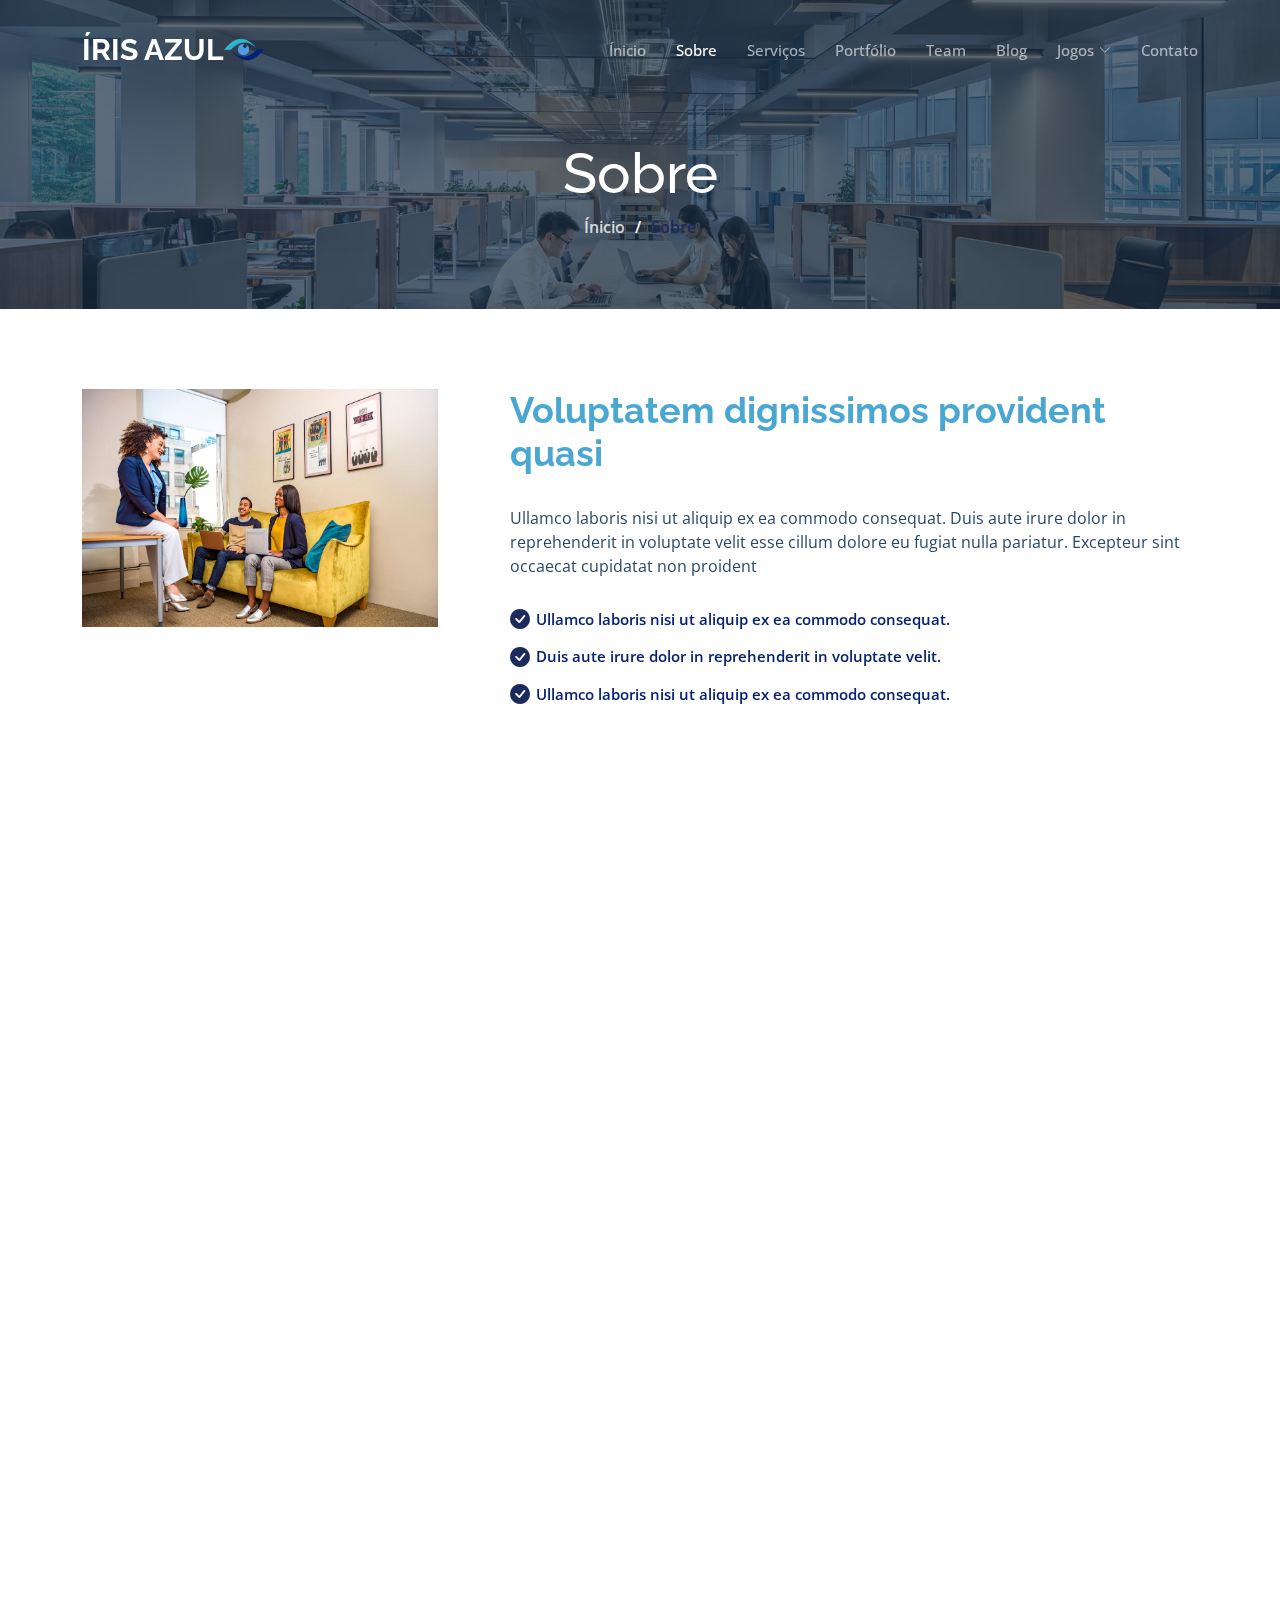
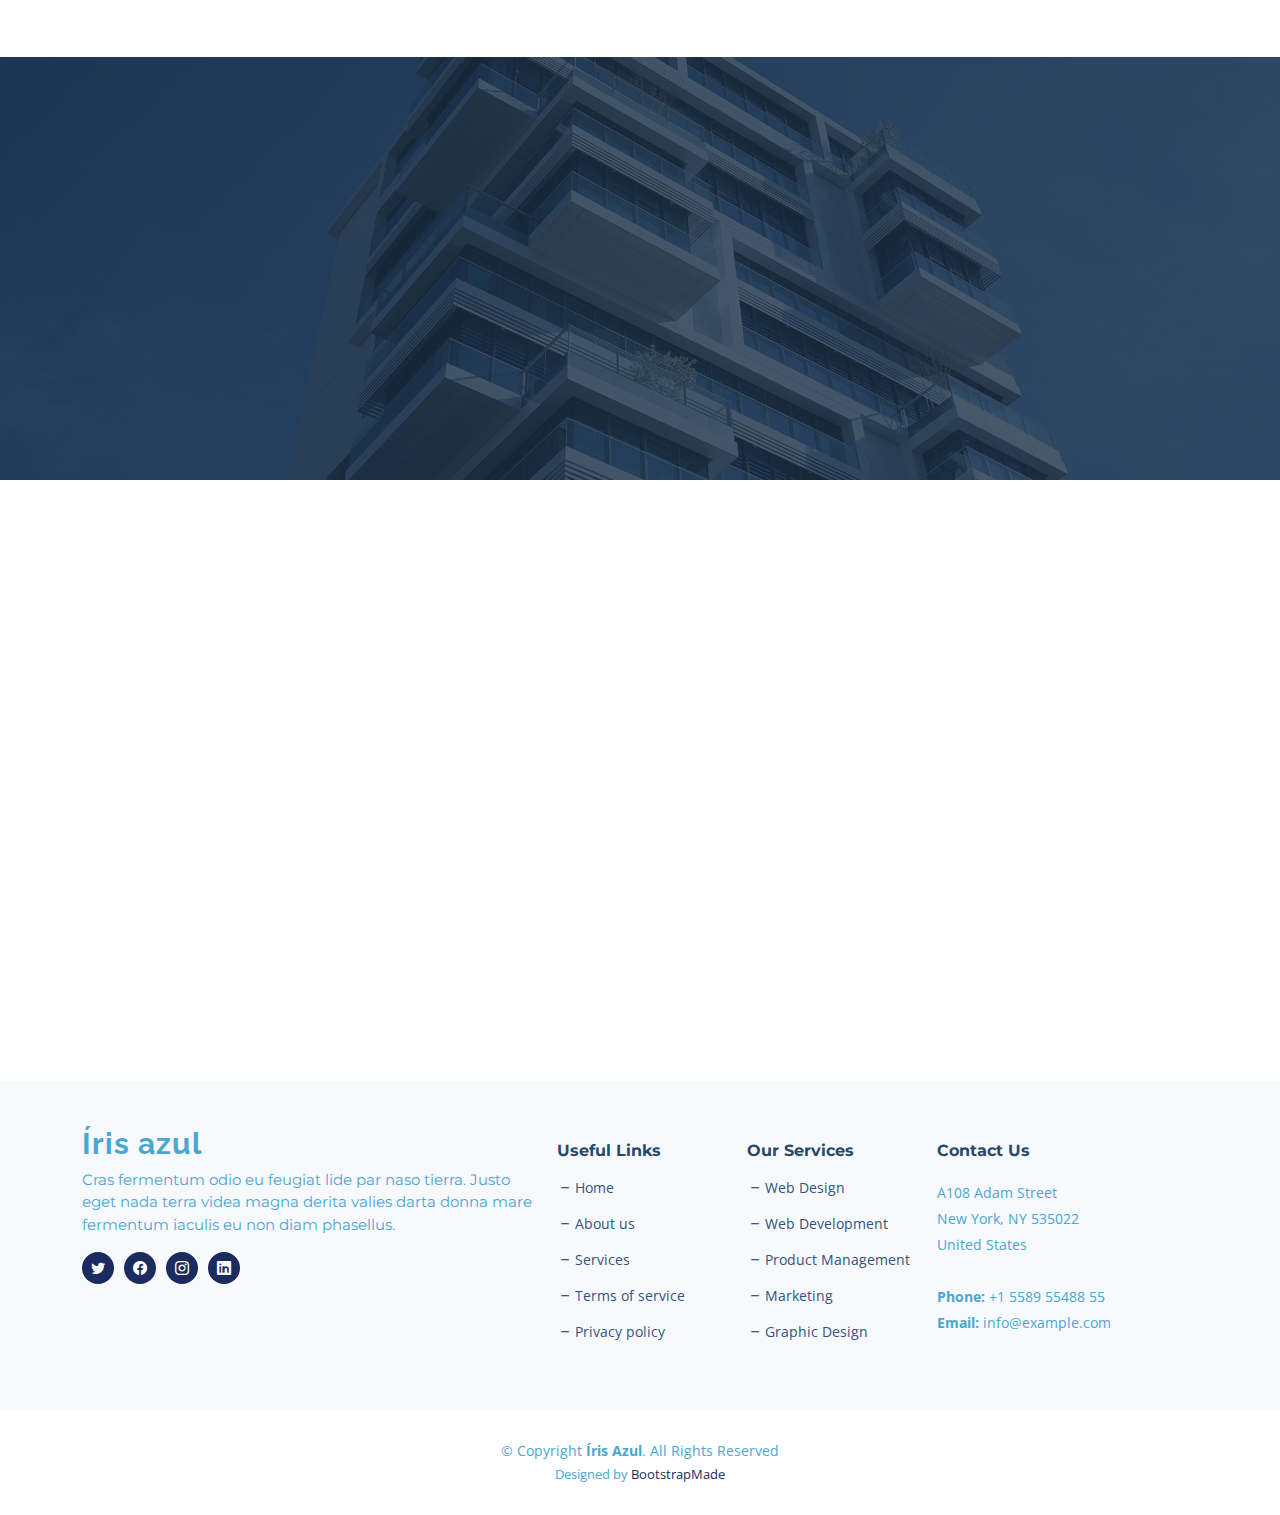
==== about.html @ 9a900ab6 "commit" ====
<!DOCTYPE html>
<html lang="en">

<head>
  <meta charset="utf-8">
  <meta content="width=device-width, initial-scale=1.0" name="viewport">

  <title>Sobre Íris Azul</title>
  <meta content="" name="description">
  <meta content="" name="keywords">

  <!-- Favicons -->
  <link href="assets/img/favicon/favicon-16x16.png" rel="icon">
  <link href="assets/img/favicon/apple-touch-icon.png" rel="apple-touch-icon">

  <!-- Google Fonts -->
  <link rel="preconnect" href="https://fonts.googleapis.com">
  <link rel="preconnect" href="https://fonts.gstatic.com" crossorigin>
  <link href="https://fonts.googleapis.com/css2?family=Open+Sans:ital,wght@0,300;0,400;0,500;0,600;0,700;1,300;1,400;1,600;1,700&family=Montserrat:ital,wght@0,300;0,400;0,500;0,600;0,700;1,300;1,400;1,500;1,600;1,700&family=Raleway:ital,wght@0,300;0,400;0,500;0,600;0,700;1,300;1,400;1,500;1,600;1,700&display=swap" rel="stylesheet">

  <!-- Vendor CSS Files -->
  <link href="assets/vendor/bootstrap/css/bootstrap.min.css" rel="stylesheet">
  <link href="assets/vendor/bootstrap-icons/bootstrap-icons.css" rel="stylesheet">
  <link href="assets/vendor/aos/aos.css" rel="stylesheet">
  <link href="assets/vendor/glightbox/css/glightbox.min.css" rel="stylesheet">
  <link href="assets/vendor/swiper/swiper-bundle.min.css" rel="stylesheet">
  <link href="assets/vendor/remixicon/remixicon.css" rel="stylesheet">

  <!-- Template Main CSS File -->
  <link href="assets/css/main.css" rel="stylesheet">

  <!-- =======================================================
  * Template Name: Nova - v1.1.0
  * Template URL: https://bootstrapmade.com/nova-bootstrap-business-template/
  * Author: BootstrapMade.com
  * License: https://bootstrapmade.com/license/
  ======================================================== -->
</head>

<body class="page-about">

  <!-- ======= Header ======= -->
  <header id="header" class="header d-flex align-items-center fixed-top">
    <div class="container-fluid container-xl d-flex align-items-center justify-content-between">

      <a href="index.html" class="logo d-flex align-items-center">
        <!-- Uncomment the line below if you also wish to use an image logo -->
        <!-- <img src="assets/img/logo.png" alt=""> -->
        <h1 class="d-flex align-items-center">ÍRIS AZUL</h1><img src="/assets/img/logo-iris.png" alt="">
      </a>

      <i class="mobile-nav-toggle mobile-nav-show bi bi-list"></i>
      <i class="mobile-nav-toggle mobile-nav-hide d-none bi bi-x"></i>

      <nav id="navbar" class="navbar">
        <ul>
          <li><a href="index.html">Ínicio</a></li>
          <li><a href="about.html" class="active">Sobre</a></li>
          <li><a href="services.html">Serviços</a></li>
          <li><a href="portfolio.html">Portfólio</a></li>
          <li><a href="team.html">Team</a></li>
          <li><a href="blog.html">Blog</a></li>
          <li class="dropdown"><a href="#"><span>Jogos</span> <i class="bi bi-chevron-down dropdown-indicator"></i></a>
            <ul>
              <li><a href="#">Dropdown 1</a></li>
              <li class="dropdown"><a href="#"><span>Deep Dropdown</span> <i class="bi bi-chevron-down dropdown-indicator"></i></a>
                <ul>
                  <li><a href="#">Deep Dropdown 1</a></li>
                  <li><a href="#">Deep Dropdown 2</a></li>
                  <li><a href="#">Deep Dropdown 3</a></li>
                  <li><a href="#">Deep Dropdown 4</a></li>
                  <li><a href="#">Deep Dropdown 5</a></li>
                </ul>
              </li>
              <li><a href="#">Dropdown 2</a></li>
              <li><a href="#">Dropdown 3</a></li>
              <li><a href="#">Dropdown 4</a></li>
            </ul>
          </li>
          <li><a href="contact.html">Contato</a></li>
        </ul>
      </nav><!-- .navbar -->

    </div>
  </header><!-- End Header -->

  <main id="main">

    <!-- ======= Breadcrumbs ======= -->
    <div class="breadcrumbs d-flex align-items-center" style="background-image: url('assets/img/about-header.jpg');">
      <div class="container position-relative d-flex flex-column align-items-center">

        <h2>Sobre</h2>
        <ol>
          <li><a href="index.html">Ínicio</a></li>
          <li>Sobre</li>
        </ol>

      </div>
    </div><!-- End Breadcrumbs -->

    <!-- ======= About Section ======= -->
    <section id="about" class="about">
      <div class="container" data-aos="fade-up">

        <div class="row gy-4" data-aos="fade-up">
          <div class="col-lg-4">
            <img src="assets/img/about.jpg" class="img-fluid" alt="">
          </div>
          <div class="col-lg-8">
            <div class="content ps-lg-5">
              <h3>Voluptatem dignissimos provident quasi</h3>
              <p>
                Ullamco laboris nisi ut aliquip ex ea commodo consequat. Duis aute irure dolor in reprehenderit in voluptate
                velit esse cillum dolore eu fugiat nulla pariatur. Excepteur sint occaecat cupidatat non proident
              </p>
              <ul>
                <li><i class="bi bi-check-circle-fill"></i> Ullamco laboris nisi ut aliquip ex ea commodo consequat.</li>
                <li><i class="bi bi-check-circle-fill"></i> Duis aute irure dolor in reprehenderit in voluptate velit.</li>
                <li><i class="bi bi-check-circle-fill"></i> Ullamco laboris nisi ut aliquip ex ea commodo consequat.</li>
              </ul>
            </div>
          </div>
        </div>

      </div>
    </section><!-- End About Section -->

    <!-- ======= Why Choose Us Section ======= -->
    <section id="why-us" class="why-us">
      <div class="container" data-aos="fade-up">

        <div class="section-header">
          <h2>Why Choose Us</h2>

        </div>

        <div class="row g-0" data-aos="fade-up" data-aos-delay="200">

          <div class="col-xl-5 img-bg" style="background-image: url('assets/img/why-us-bg.jpg')"></div>
          <div class="col-xl-7 slides  position-relative">

            <div class="slides-1 swiper">
              <div class="swiper-wrapper">

                <div class="swiper-slide">
                  <div class="item">
                    <h3 class="mb-3">Let's grow your business together</h3>
                    <h4 class="mb-3">Optio reiciendis accusantium iusto architecto at quia minima maiores quidem, dolorum.</h4>
                    <p>Lorem ipsum dolor sit amet consectetur adipisicing elit. Repellendus, ipsam perferendis asperiores explicabo vel tempore velit totam, natus nesciunt accusantium dicta quod quibusdam ipsum maiores nobis non, eum. Ullam reiciendis dignissimos laborum aut, magni voluptatem velit doloribus quas sapiente optio.</p>
                  </div>
                </div><!-- End slide item -->

                <div class="swiper-slide">
                  <div class="item">
                    <h3 class="mb-3">Unde perspiciatis ut repellat dolorem</h3>
                    <h4 class="mb-3">Amet cumque nam sed voluptas doloribus iusto. Dolorem eos aliquam quis.</h4>
                    <p>Dolorem quia fuga consectetur voluptatem. Earum consequatur nulla maxime necessitatibus cum accusamus. Voluptatem dolorem ut numquam dolorum delectus autem veritatis facilis. Et ea ut repellat ea. Facere est dolores fugiat dolor.</p>
                  </div>
                </div><!-- End slide item -->

                <div class="swiper-slide">
                  <div class="item">
                    <h3 class="mb-3">Aliquid non alias minus</h3>
                    <h4 class="mb-3">Necessitatibus voluptatibus explicabo dolores a vitae voluptatum.</h4>
                    <p>Neque voluptates aut. Soluta aut perspiciatis porro deserunt. Voluptate ut itaque velit. Aut consectetur voluptatem aspernatur sequi sit laborum. Voluptas enim dolorum fugiat aut.</p>
                  </div>
                </div><!-- End slide item -->

                <div class="swiper-slide">
                  <div class="item">
                    <h3 class="mb-3">Necessitatibus suscipit non voluptatem quibusdam</h3>
                    <h4 class="mb-3">Tempora quos est ut quia adipisci ut voluptas. Deleniti laborum soluta nihil est. Eum similique neque autem ut.</h4>
                    <p>Ut rerum et autem vel. Et rerum molestiae aut sit vel incidunt sit at voluptatem. Saepe dolorem et sed voluptate impedit. Ad et qui sint at qui animi animi rerum.</p>
                  </div>
                </div><!-- End slide item -->

              </div>
              <div class="swiper-pagination"></div>
            </div>
            <div class="swiper-button-prev"></div>
            <div class="swiper-button-next"></div>
          </div>

        </div>

      </div>
    </section><!-- End Why Choose Us Section -->

    <!-- ======= Call To Action Section ======= -->
    <section id="call-to-action" class="call-to-action">
      <div class="container" data-aos="fade-up">
        <div class="row justify-content-center">
          <div class="col-lg-6 text-center">
            <h3>Nossas estruturas</h3>
            <p>Contamos com três prédios sendo dois de sete andares e o principal de dez. Localizado em São Paulo nossos predios contém a maior tecnlogia da América Latina.</p>
            <a class="cta-btn" href="#">Ver mais</a>
          </div>
        </div>

      </div>
    </section><!-- End Call To Action Section -->

    <!-- ======= Team Section ======= -->
    <section id="team" class="team">
      <div class="container" data-aos="fade-up">

        <div class="section-header">
          <h2>Nosso team</h2>

        </div>

        <div class="row gy-4">

          <div class="col-lg-3 col-md-6" data-aos="fade-up" data-aos-delay="100">
            <div class="team-member">
              <div class="member-img">
                <img src="assets/img/team/team-1.jpg" class="img-fluid" alt="">
                <div class="social">
                  <a href=""><i class="bi bi-twitter"></i></a>
                  <a href=""><i class="bi bi-facebook"></i></a>
                  <a href=""><i class="bi bi-instagram"></i></a>
                  <a href=""><i class="bi bi-linkedin"></i></a>
                </div>
              </div>
              <div class="member-info">
                <h4>Walter White</h4>
                <span>Chief Executive Officer</span>
              </div>
            </div>
          </div><!-- End Team Member -->

          <div class="col-lg-3 col-md-6" data-aos="fade-up" data-aos-delay="200">
            <div class="team-member">
              <div class="member-img">
                <img src="assets/img/team/team-2.jpg" class="img-fluid" alt="">
                <div class="social">
                  <a href=""><i class="bi bi-twitter"></i></a>
                  <a href=""><i class="bi bi-facebook"></i></a>
                  <a href=""><i class="bi bi-instagram"></i></a>
                  <a href=""><i class="bi bi-linkedin"></i></a>
                </div>
              </div>
              <div class="member-info">
                <h4>Sarah Jhonson</h4>
                <span>Product Manager</span>
              </div>
            </div>
          </div><!-- End Team Member -->

          <div class="col-lg-3 col-md-6" data-aos="fade-up" data-aos-delay="300">
            <div class="team-member">
              <div class="member-img">
                <img src="assets/img/team/team-3.jpg" class="img-fluid" alt="">
                <div class="social">
                  <a href=""><i class="bi bi-twitter"></i></a>
                  <a href=""><i class="bi bi-facebook"></i></a>
                  <a href=""><i class="bi bi-instagram"></i></a>
                  <a href=""><i class="bi bi-linkedin"></i></a>
                </div>
              </div>
              <div class="member-info">
                <h4>William Anderson</h4>
                <span>CTO</span>
              </div>
            </div>
          </div><!-- End Team Member -->

          <div class="col-lg-3 col-md-6" data-aos="fade-up" data-aos-delay="400">
            <div class="team-member">
              <div class="member-img">
                <img src="assets/img/team/team-4.jpg" class="img-fluid" alt="">
                <div class="social">
                  <a href=""><i class="bi bi-twitter"></i></a>
                  <a href=""><i class="bi bi-facebook"></i></a>
                  <a href=""><i class="bi bi-instagram"></i></a>
                  <a href=""><i class="bi bi-linkedin"></i></a>
                </div>
              </div>
              <div class="member-info">
                <h4>Amanda Jepson</h4>
                <span>Accountant</span>
              </div>
            </div>
          </div><!-- End Team Member -->

        </div>

      </div>
    </section><!-- End Team Section -->

  </main><!-- End #main -->

  <!-- ======= Footer ======= -->
  <footer id="footer" class="footer">

    <div class="footer-content">
      <div class="container">
        <div class="row gy-4">
          <div class="col-lg-5 col-md-12 footer-info">
            <a href="index.html" class="logo d-flex align-items-center">
              <span>Íris azul</span>
            </a>
            <p>Cras fermentum odio eu feugiat lide par naso tierra. Justo eget nada terra videa magna derita valies darta donna mare fermentum iaculis eu non diam phasellus.</p>
            <div class="social-links d-flex  mt-3">
              <a href="#" class="twitter"><i class="bi bi-twitter"></i></a>
              <a href="#" class="facebook"><i class="bi bi-facebook"></i></a>
              <a href="#" class="instagram"><i class="bi bi-instagram"></i></a>
              <a href="#" class="linkedin"><i class="bi bi-linkedin"></i></a>
            </div>
          </div>

          <div class="col-lg-2 col-6 footer-links">
            <h4>Useful Links</h4>
            <ul>
              <li><i class="bi bi-dash"></i> <a href="#">Home</a></li>
              <li><i class="bi bi-dash"></i> <a href="#">About us</a></li>
              <li><i class="bi bi-dash"></i> <a href="#">Services</a></li>
              <li><i class="bi bi-dash"></i> <a href="#">Terms of service</a></li>
              <li><i class="bi bi-dash"></i> <a href="#">Privacy policy</a></li>
            </ul>
          </div>

          <div class="col-lg-2 col-6 footer-links">
            <h4>Our Services</h4>
            <ul>
              <li><i class="bi bi-dash"></i> <a href="#">Web Design</a></li>
              <li><i class="bi bi-dash"></i> <a href="#">Web Development</a></li>
              <li><i class="bi bi-dash"></i> <a href="#">Product Management</a></li>
              <li><i class="bi bi-dash"></i> <a href="#">Marketing</a></li>
              <li><i class="bi bi-dash"></i> <a href="#">Graphic Design</a></li>
            </ul>
          </div>

          <div class="col-lg-3 col-md-12 footer-contact text-center text-md-start">
            <h4>Contact Us</h4>
            <p>
              A108 Adam Street <br>
              New York, NY 535022<br>
              United States <br><br>
              <strong>Phone:</strong> +1 5589 55488 55<br>
              <strong>Email:</strong> info@example.com<br>
            </p>

          </div>

        </div>
      </div>
    </div>

    <div class="footer-legal">
      <div class="container">
        <div class="copyright">
          &copy; Copyright <strong><span>Íris Azul</span></strong>. All Rights Reserved
        </div>
        <div class="credits">
          <!-- All the links in the footer should remain intact. -->
          <!-- You can delete the links only if you purchased the pro version. -->
          <!-- Licensing information: https://bootstrapmade.com/license/ -->
          <!-- Purchase the pro version with working PHP/AJAX contact form: https://bootstrapmade.com/nova-bootstrap-business-template/ -->
          Designed by <a href="https://bootstrapmade.com/">BootstrapMade</a>
        </div>
      </div>
    </div>
  </footer><!-- End Footer -->
  <!-- End Footer -->

  <a href="#" class="scroll-top d-flex align-items-center justify-content-center"><i class="bi bi-arrow-up-short"></i></a>

  <div id="preloader"></div>

  <!-- Vendor JS Files -->
  <script src="assets/vendor/bootstrap/js/bootstrap.bundle.min.js"></script>
  <script src="assets/vendor/aos/aos.js"></script>
  <script src="assets/vendor/glightbox/js/glightbox.min.js"></script>
  <script src="assets/vendor/swiper/swiper-bundle.min.js"></script>
  <script src="assets/vendor/isotope-layout/isotope.pkgd.min.js"></script>
  <script src="assets/vendor/php-email-form/validate.js"></script>

  <!-- Template Main JS File -->
  <script src="assets/js/main.js"></script>

</body>

</html>
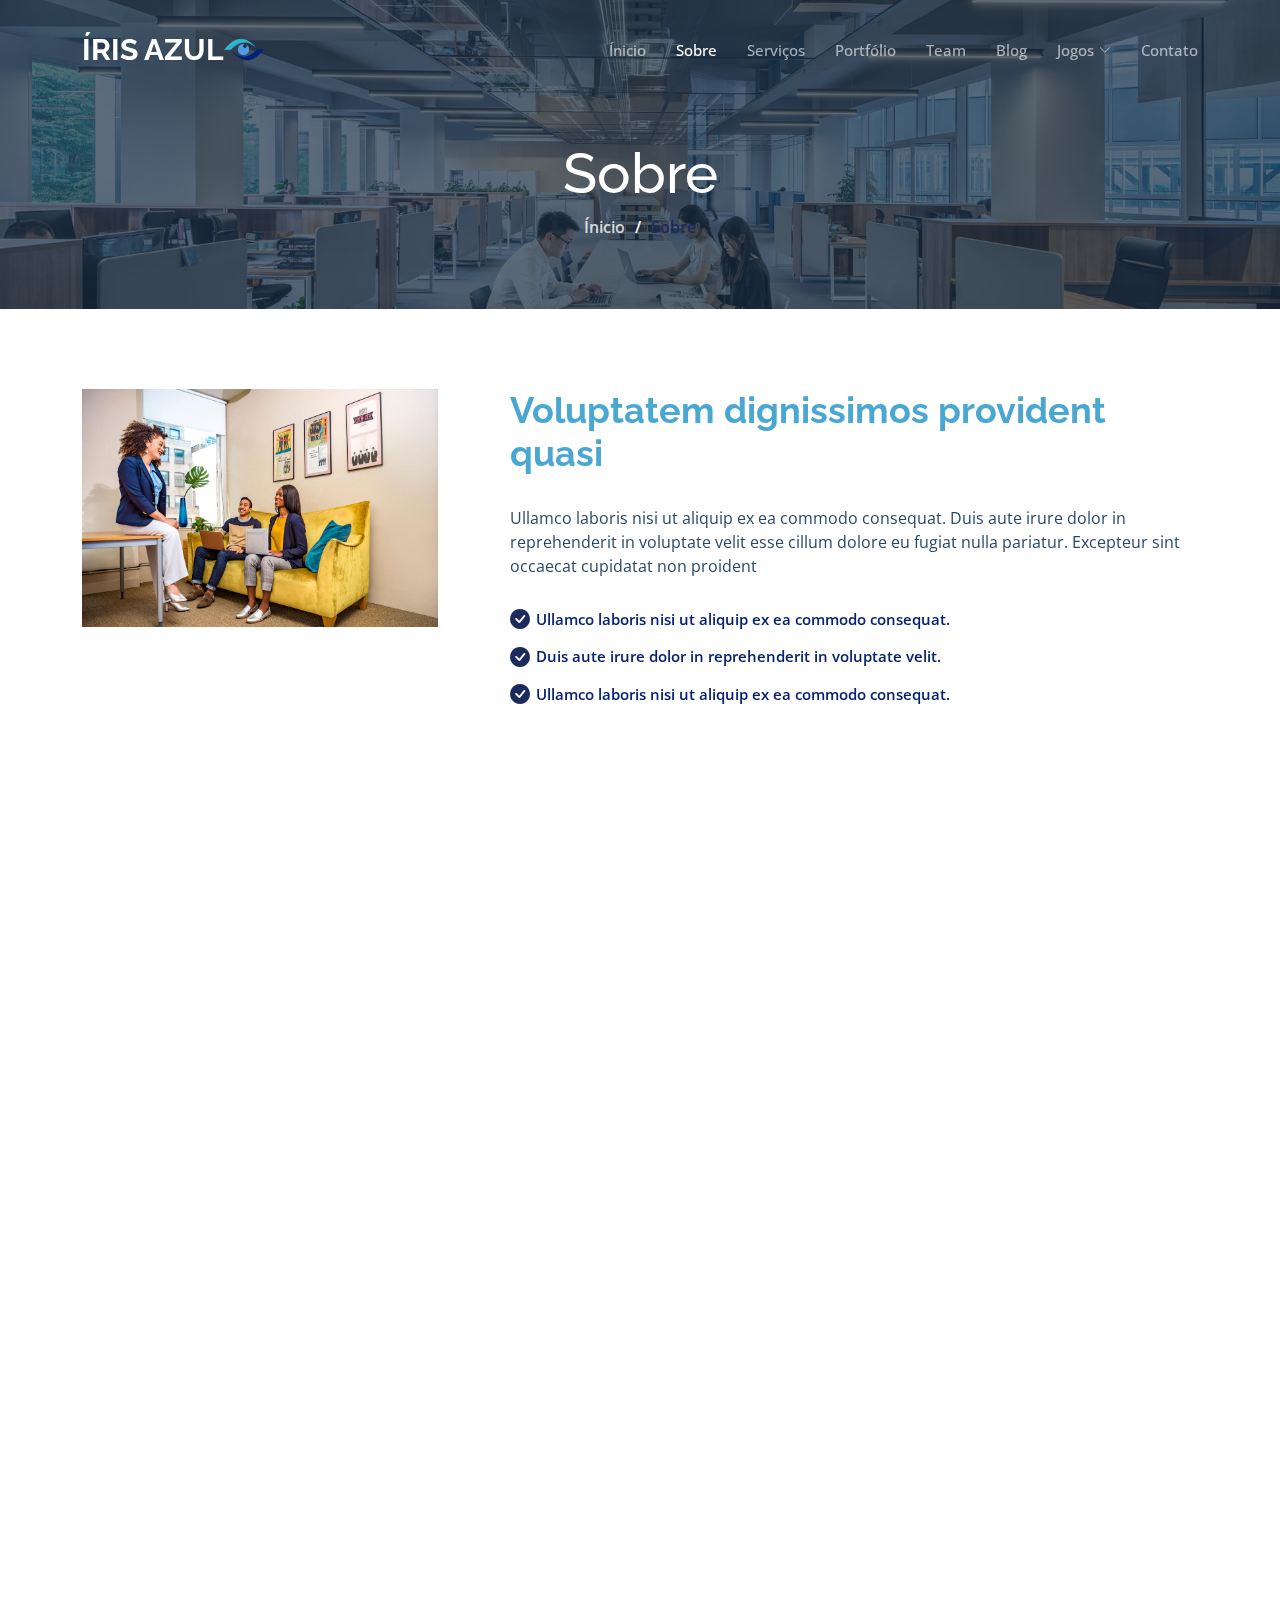
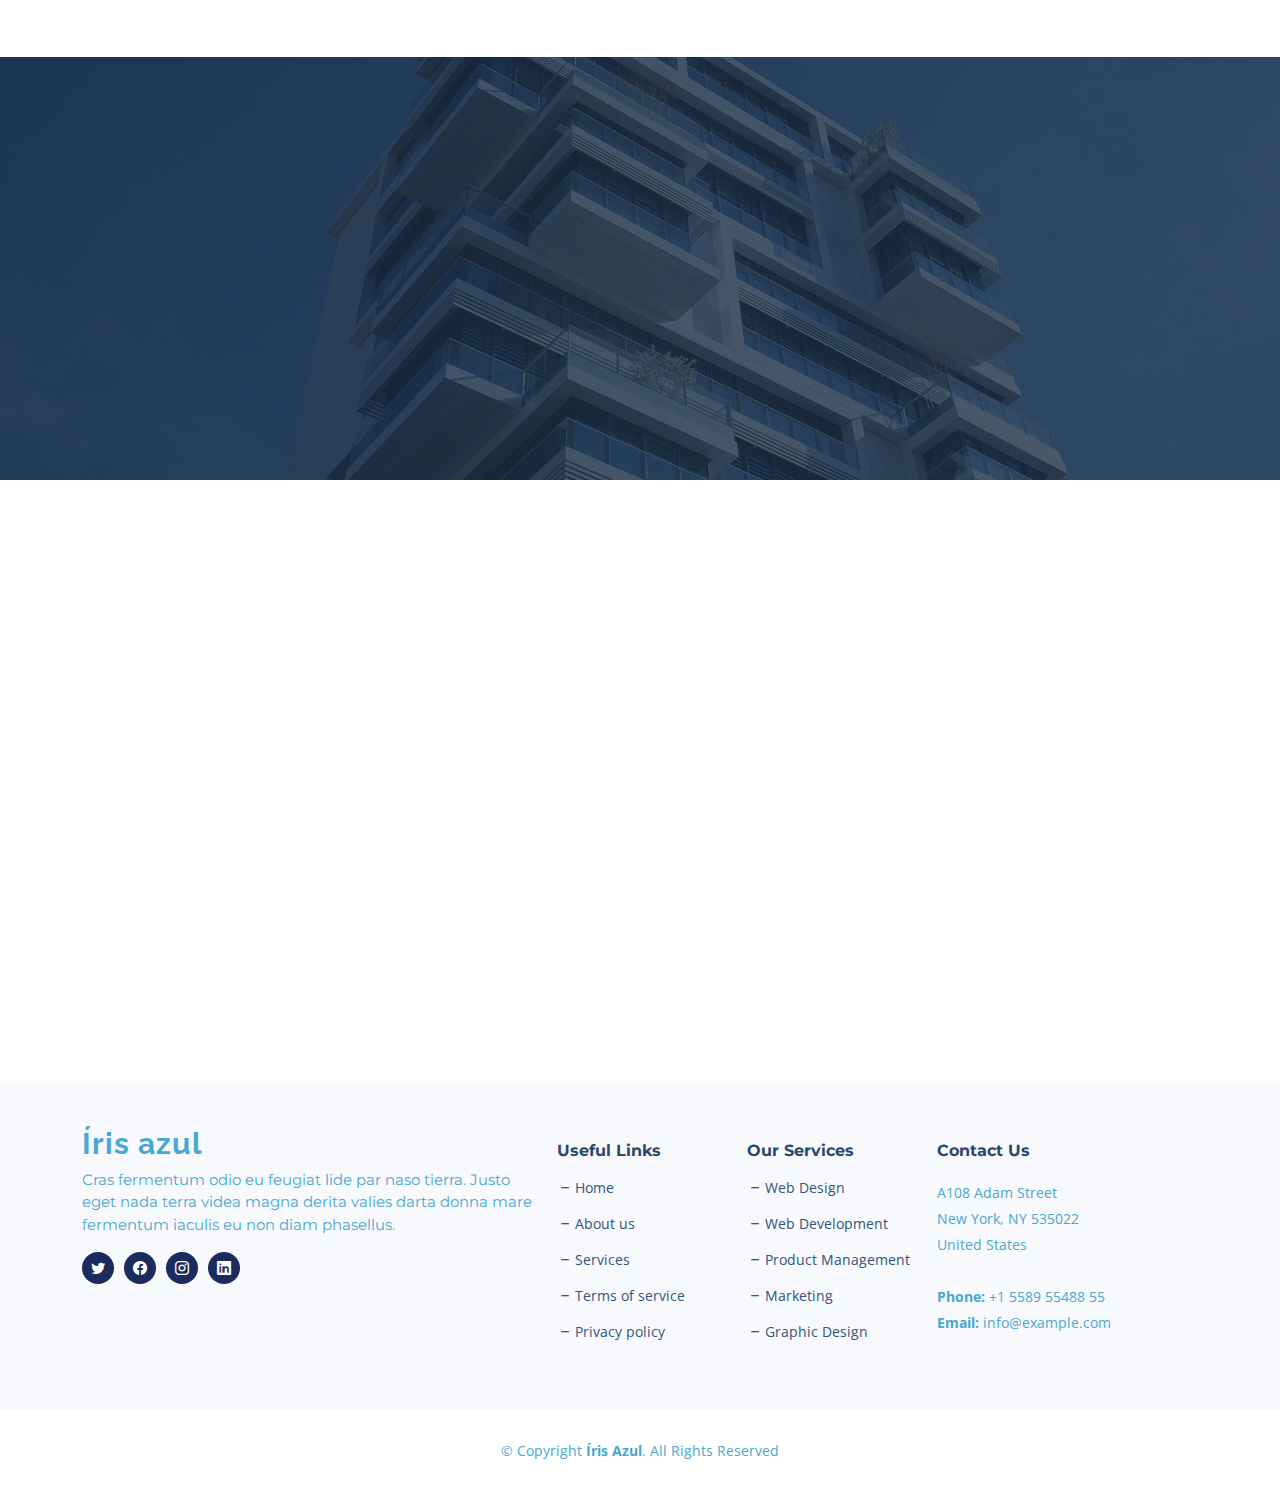
==== commit a94ffd80: "commit" ====
--- a/about.html
+++ b/about.html
@@ -353,13 +353,6 @@
         <div class="copyright">
           &copy; Copyright <strong><span>Íris Azul</span></strong>. All Rights Reserved
         </div>
-        <div class="credits">
-          <!-- All the links in the footer should remain intact. -->
-          <!-- You can delete the links only if you purchased the pro version. -->
-          <!-- Licensing information: https://bootstrapmade.com/license/ -->
-          <!-- Purchase the pro version with working PHP/AJAX contact form: https://bootstrapmade.com/nova-bootstrap-business-template/ -->
-          Designed by <a href="https://bootstrapmade.com/">BootstrapMade</a>
-        </div>
       </div>
     </div>
   </footer><!-- End Footer -->
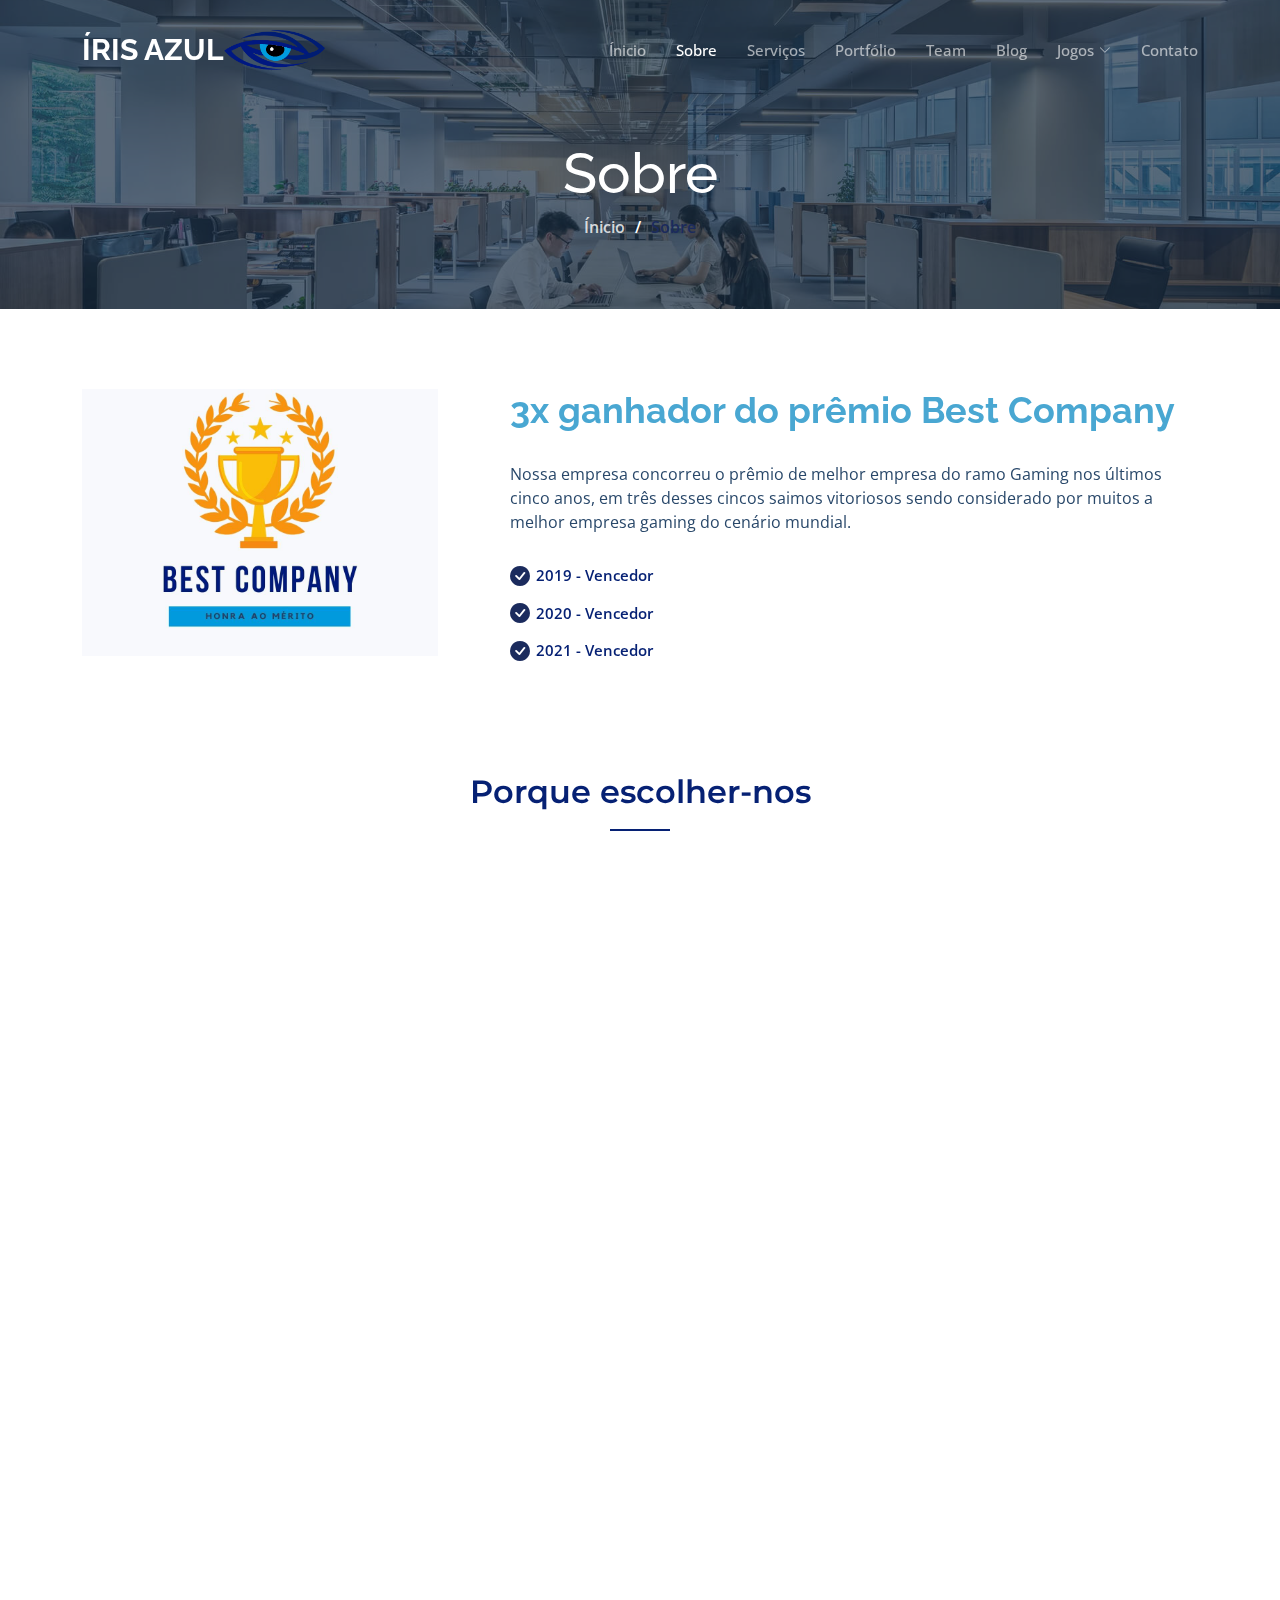
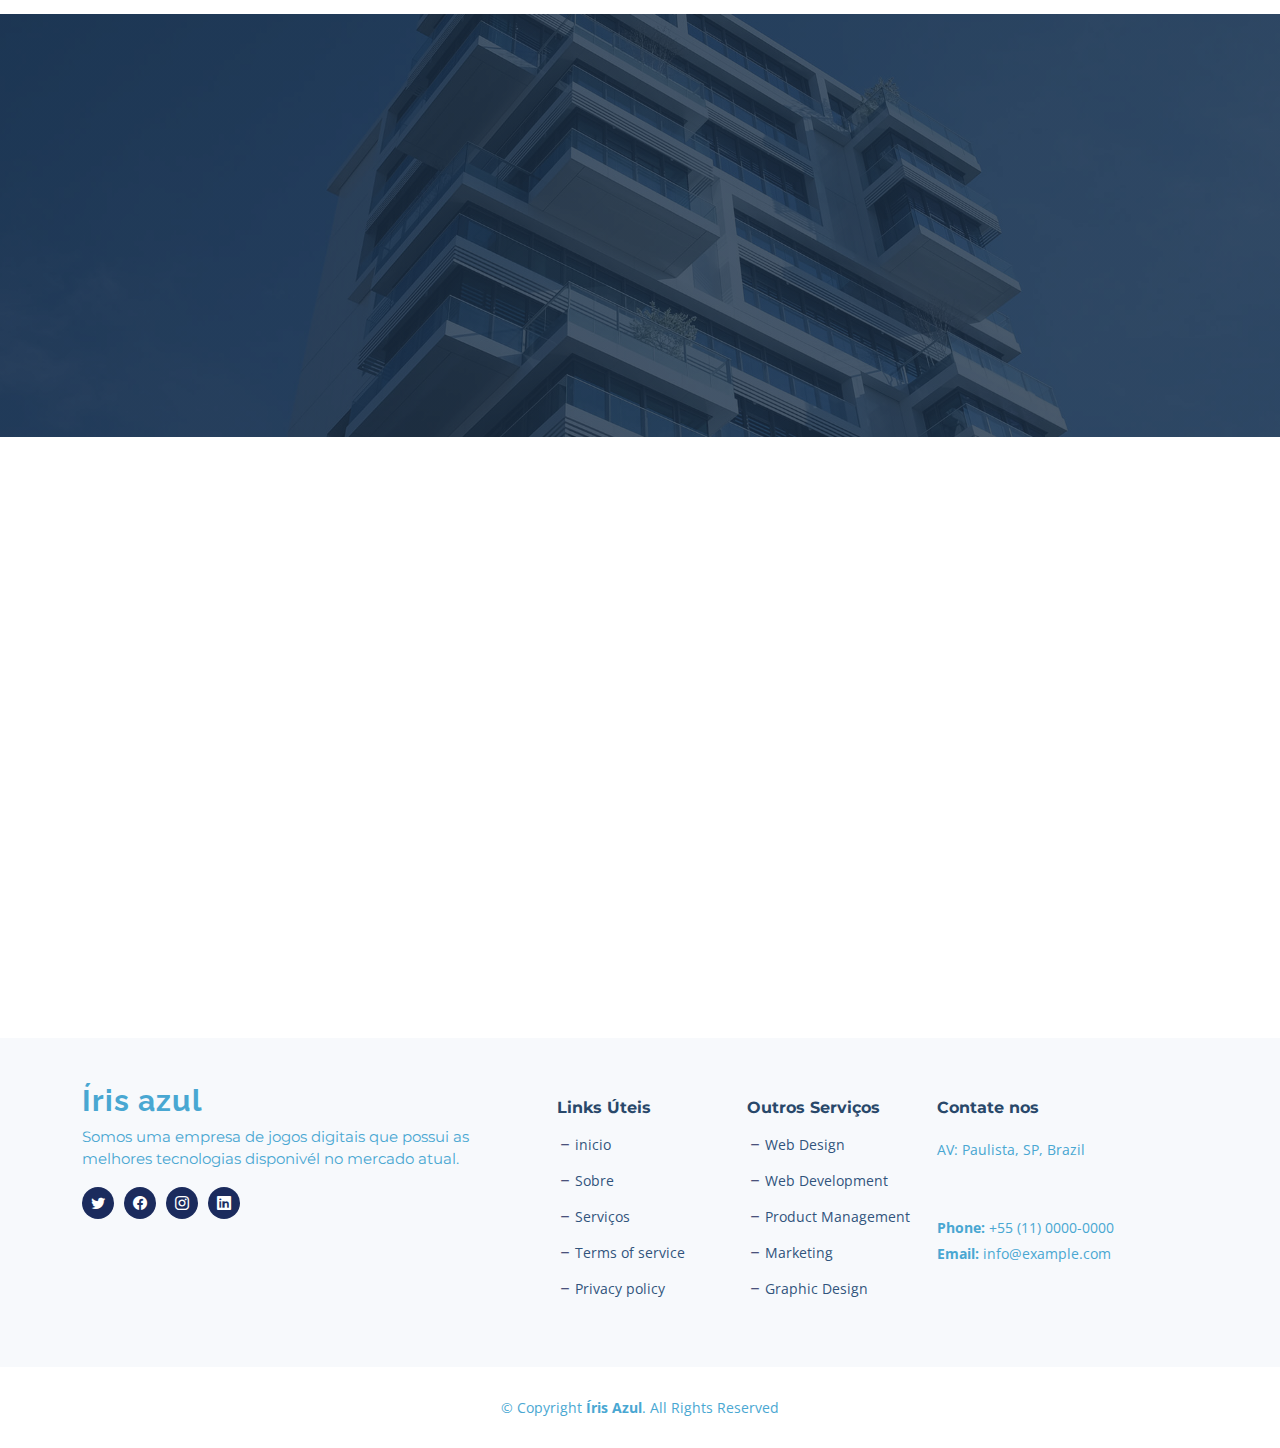
==== commit f500926a: "commit" ====
--- a/about.html
+++ b/about.html
@@ -1,378 +1,375 @@
-<!DOCTYPE html>
-<html lang="en">
-
-<head>
-  <meta charset="utf-8">
-  <meta content="width=device-width, initial-scale=1.0" name="viewport">
-
-  <title>Sobre Íris Azul</title>
-  <meta content="" name="description">
-  <meta content="" name="keywords">
-
-  <!-- Favicons -->
-  <link href="assets/img/favicon/favicon-16x16.png" rel="icon">
-  <link href="assets/img/favicon/apple-touch-icon.png" rel="apple-touch-icon">
-
-  <!-- Google Fonts -->
-  <link rel="preconnect" href="https://fonts.googleapis.com">
-  <link rel="preconnect" href="https://fonts.gstatic.com" crossorigin>
-  <link href="https://fonts.googleapis.com/css2?family=Open+Sans:ital,wght@0,300;0,400;0,500;0,600;0,700;1,300;1,400;1,600;1,700&family=Montserrat:ital,wght@0,300;0,400;0,500;0,600;0,700;1,300;1,400;1,500;1,600;1,700&family=Raleway:ital,wght@0,300;0,400;0,500;0,600;0,700;1,300;1,400;1,500;1,600;1,700&display=swap" rel="stylesheet">
-
-  <!-- Vendor CSS Files -->
-  <link href="assets/vendor/bootstrap/css/bootstrap.min.css" rel="stylesheet">
-  <link href="assets/vendor/bootstrap-icons/bootstrap-icons.css" rel="stylesheet">
-  <link href="assets/vendor/aos/aos.css" rel="stylesheet">
-  <link href="assets/vendor/glightbox/css/glightbox.min.css" rel="stylesheet">
-  <link href="assets/vendor/swiper/swiper-bundle.min.css" rel="stylesheet">
-  <link href="assets/vendor/remixicon/remixicon.css" rel="stylesheet">
-
-  <!-- Template Main CSS File -->
-  <link href="assets/css/main.css" rel="stylesheet">
-
-  <!-- =======================================================
-  * Template Name: Nova - v1.1.0
-  * Template URL: https://bootstrapmade.com/nova-bootstrap-business-template/
-  * Author: BootstrapMade.com
-  * License: https://bootstrapmade.com/license/
-  ======================================================== -->
-</head>
-
-<body class="page-about">
-
-  <!-- ======= Header ======= -->
-  <header id="header" class="header d-flex align-items-center fixed-top">
-    <div class="container-fluid container-xl d-flex align-items-center justify-content-between">
-
-      <a href="index.html" class="logo d-flex align-items-center">
-        <!-- Uncomment the line below if you also wish to use an image logo -->
-        <!-- <img src="assets/img/logo.png" alt=""> -->
-        <h1 class="d-flex align-items-center">ÍRIS AZUL</h1><img src="/assets/img/logo-iris.png" alt="">
-      </a>
-
-      <i class="mobile-nav-toggle mobile-nav-show bi bi-list"></i>
-      <i class="mobile-nav-toggle mobile-nav-hide d-none bi bi-x"></i>
-
-      <nav id="navbar" class="navbar">
-        <ul>
-          <li><a href="index.html">Ínicio</a></li>
-          <li><a href="about.html" class="active">Sobre</a></li>
-          <li><a href="services.html">Serviços</a></li>
-          <li><a href="portfolio.html">Portfólio</a></li>
-          <li><a href="team.html">Team</a></li>
-          <li><a href="blog.html">Blog</a></li>
-          <li class="dropdown"><a href="#"><span>Jogos</span> <i class="bi bi-chevron-down dropdown-indicator"></i></a>
-            <ul>
-              <li><a href="#">Dropdown 1</a></li>
-              <li class="dropdown"><a href="#"><span>Deep Dropdown</span> <i class="bi bi-chevron-down dropdown-indicator"></i></a>
-                <ul>
-                  <li><a href="#">Deep Dropdown 1</a></li>
-                  <li><a href="#">Deep Dropdown 2</a></li>
-                  <li><a href="#">Deep Dropdown 3</a></li>
-                  <li><a href="#">Deep Dropdown 4</a></li>
-                  <li><a href="#">Deep Dropdown 5</a></li>
-                </ul>
-              </li>
-              <li><a href="#">Dropdown 2</a></li>
-              <li><a href="#">Dropdown 3</a></li>
-              <li><a href="#">Dropdown 4</a></li>
-            </ul>
-          </li>
-          <li><a href="contact.html">Contato</a></li>
-        </ul>
-      </nav><!-- .navbar -->
-
-    </div>
-  </header><!-- End Header -->
-
-  <main id="main">
-
-    <!-- ======= Breadcrumbs ======= -->
-    <div class="breadcrumbs d-flex align-items-center" style="background-image: url('assets/img/about-header.jpg');">
-      <div class="container position-relative d-flex flex-column align-items-center">
-
-        <h2>Sobre</h2>
-        <ol>
-          <li><a href="index.html">Ínicio</a></li>
-          <li>Sobre</li>
-        </ol>
-
-      </div>
-    </div><!-- End Breadcrumbs -->
-
-    <!-- ======= About Section ======= -->
-    <section id="about" class="about">
-      <div class="container" data-aos="fade-up">
-
-        <div class="row gy-4" data-aos="fade-up">
-          <div class="col-lg-4">
-            <img src="assets/img/about.jpg" class="img-fluid" alt="">
-          </div>
-          <div class="col-lg-8">
-            <div class="content ps-lg-5">
-              <h3>Voluptatem dignissimos provident quasi</h3>
-              <p>
-                Ullamco laboris nisi ut aliquip ex ea commodo consequat. Duis aute irure dolor in reprehenderit in voluptate
-                velit esse cillum dolore eu fugiat nulla pariatur. Excepteur sint occaecat cupidatat non proident
-              </p>
-              <ul>
-                <li><i class="bi bi-check-circle-fill"></i> Ullamco laboris nisi ut aliquip ex ea commodo consequat.</li>
-                <li><i class="bi bi-check-circle-fill"></i> Duis aute irure dolor in reprehenderit in voluptate velit.</li>
-                <li><i class="bi bi-check-circle-fill"></i> Ullamco laboris nisi ut aliquip ex ea commodo consequat.</li>
-              </ul>
-            </div>
-          </div>
-        </div>
-
-      </div>
-    </section><!-- End About Section -->
-
-    <!-- ======= Why Choose Us Section ======= -->
-    <section id="why-us" class="why-us">
-      <div class="container" data-aos="fade-up">
-
-        <div class="section-header">
-          <h2>Why Choose Us</h2>
-
-        </div>
-
-        <div class="row g-0" data-aos="fade-up" data-aos-delay="200">
-
-          <div class="col-xl-5 img-bg" style="background-image: url('assets/img/why-us-bg.jpg')"></div>
-          <div class="col-xl-7 slides  position-relative">
-
-            <div class="slides-1 swiper">
-              <div class="swiper-wrapper">
-
-                <div class="swiper-slide">
-                  <div class="item">
-                    <h3 class="mb-3">Let's grow your business together</h3>
-                    <h4 class="mb-3">Optio reiciendis accusantium iusto architecto at quia minima maiores quidem, dolorum.</h4>
-                    <p>Lorem ipsum dolor sit amet consectetur adipisicing elit. Repellendus, ipsam perferendis asperiores explicabo vel tempore velit totam, natus nesciunt accusantium dicta quod quibusdam ipsum maiores nobis non, eum. Ullam reiciendis dignissimos laborum aut, magni voluptatem velit doloribus quas sapiente optio.</p>
-                  </div>
-                </div><!-- End slide item -->
-
-                <div class="swiper-slide">
-                  <div class="item">
-                    <h3 class="mb-3">Unde perspiciatis ut repellat dolorem</h3>
-                    <h4 class="mb-3">Amet cumque nam sed voluptas doloribus iusto. Dolorem eos aliquam quis.</h4>
-                    <p>Dolorem quia fuga consectetur voluptatem. Earum consequatur nulla maxime necessitatibus cum accusamus. Voluptatem dolorem ut numquam dolorum delectus autem veritatis facilis. Et ea ut repellat ea. Facere est dolores fugiat dolor.</p>
-                  </div>
-                </div><!-- End slide item -->
-
-                <div class="swiper-slide">
-                  <div class="item">
-                    <h3 class="mb-3">Aliquid non alias minus</h3>
-                    <h4 class="mb-3">Necessitatibus voluptatibus explicabo dolores a vitae voluptatum.</h4>
-                    <p>Neque voluptates aut. Soluta aut perspiciatis porro deserunt. Voluptate ut itaque velit. Aut consectetur voluptatem aspernatur sequi sit laborum. Voluptas enim dolorum fugiat aut.</p>
-                  </div>
-                </div><!-- End slide item -->
-
-                <div class="swiper-slide">
-                  <div class="item">
-                    <h3 class="mb-3">Necessitatibus suscipit non voluptatem quibusdam</h3>
-                    <h4 class="mb-3">Tempora quos est ut quia adipisci ut voluptas. Deleniti laborum soluta nihil est. Eum similique neque autem ut.</h4>
-                    <p>Ut rerum et autem vel. Et rerum molestiae aut sit vel incidunt sit at voluptatem. Saepe dolorem et sed voluptate impedit. Ad et qui sint at qui animi animi rerum.</p>
-                  </div>
-                </div><!-- End slide item -->
-
-              </div>
-              <div class="swiper-pagination"></div>
-            </div>
-            <div class="swiper-button-prev"></div>
-            <div class="swiper-button-next"></div>
-          </div>
-
-        </div>
-
-      </div>
-    </section><!-- End Why Choose Us Section -->
-
-    <!-- ======= Call To Action Section ======= -->
-    <section id="call-to-action" class="call-to-action">
-      <div class="container" data-aos="fade-up">
-        <div class="row justify-content-center">
-          <div class="col-lg-6 text-center">
-            <h3>Nossas estruturas</h3>
-            <p>Contamos com três prédios sendo dois de sete andares e o principal de dez. Localizado em São Paulo nossos predios contém a maior tecnlogia da América Latina.</p>
-            <a class="cta-btn" href="#">Ver mais</a>
-          </div>
-        </div>
-
-      </div>
-    </section><!-- End Call To Action Section -->
-
-    <!-- ======= Team Section ======= -->
-    <section id="team" class="team">
-      <div class="container" data-aos="fade-up">
-
-        <div class="section-header">
-          <h2>Nosso team</h2>
-
-        </div>
-
-        <div class="row gy-4">
-
-          <div class="col-lg-3 col-md-6" data-aos="fade-up" data-aos-delay="100">
-            <div class="team-member">
-              <div class="member-img">
-                <img src="assets/img/team/team-1.jpg" class="img-fluid" alt="">
-                <div class="social">
-                  <a href=""><i class="bi bi-twitter"></i></a>
-                  <a href=""><i class="bi bi-facebook"></i></a>
-                  <a href=""><i class="bi bi-instagram"></i></a>
-                  <a href=""><i class="bi bi-linkedin"></i></a>
-                </div>
-              </div>
-              <div class="member-info">
-                <h4>Walter White</h4>
-                <span>Chief Executive Officer</span>
-              </div>
-            </div>
-          </div><!-- End Team Member -->
-
-          <div class="col-lg-3 col-md-6" data-aos="fade-up" data-aos-delay="200">
-            <div class="team-member">
-              <div class="member-img">
-                <img src="assets/img/team/team-2.jpg" class="img-fluid" alt="">
-                <div class="social">
-                  <a href=""><i class="bi bi-twitter"></i></a>
-                  <a href=""><i class="bi bi-facebook"></i></a>
-                  <a href=""><i class="bi bi-instagram"></i></a>
-                  <a href=""><i class="bi bi-linkedin"></i></a>
-                </div>
-              </div>
-              <div class="member-info">
-                <h4>Sarah Jhonson</h4>
-                <span>Product Manager</span>
-              </div>
-            </div>
-          </div><!-- End Team Member -->
-
-          <div class="col-lg-3 col-md-6" data-aos="fade-up" data-aos-delay="300">
-            <div class="team-member">
-              <div class="member-img">
-                <img src="assets/img/team/team-3.jpg" class="img-fluid" alt="">
-                <div class="social">
-                  <a href=""><i class="bi bi-twitter"></i></a>
-                  <a href=""><i class="bi bi-facebook"></i></a>
-                  <a href=""><i class="bi bi-instagram"></i></a>
-                  <a href=""><i class="bi bi-linkedin"></i></a>
-                </div>
-              </div>
-              <div class="member-info">
-                <h4>William Anderson</h4>
-                <span>CTO</span>
-              </div>
-            </div>
-          </div><!-- End Team Member -->
-
-          <div class="col-lg-3 col-md-6" data-aos="fade-up" data-aos-delay="400">
-            <div class="team-member">
-              <div class="member-img">
-                <img src="assets/img/team/team-4.jpg" class="img-fluid" alt="">
-                <div class="social">
-                  <a href=""><i class="bi bi-twitter"></i></a>
-                  <a href=""><i class="bi bi-facebook"></i></a>
-                  <a href=""><i class="bi bi-instagram"></i></a>
-                  <a href=""><i class="bi bi-linkedin"></i></a>
-                </div>
-              </div>
-              <div class="member-info">
-                <h4>Amanda Jepson</h4>
-                <span>Accountant</span>
-              </div>
-            </div>
-          </div><!-- End Team Member -->
-
-        </div>
-
-      </div>
-    </section><!-- End Team Section -->
-
-  </main><!-- End #main -->
-
-  <!-- ======= Footer ======= -->
-  <footer id="footer" class="footer">
-
-    <div class="footer-content">
-      <div class="container">
-        <div class="row gy-4">
-          <div class="col-lg-5 col-md-12 footer-info">
-            <a href="index.html" class="logo d-flex align-items-center">
-              <span>Íris azul</span>
-            </a>
-            <p>Cras fermentum odio eu feugiat lide par naso tierra. Justo eget nada terra videa magna derita valies darta donna mare fermentum iaculis eu non diam phasellus.</p>
-            <div class="social-links d-flex  mt-3">
-              <a href="#" class="twitter"><i class="bi bi-twitter"></i></a>
-              <a href="#" class="facebook"><i class="bi bi-facebook"></i></a>
-              <a href="#" class="instagram"><i class="bi bi-instagram"></i></a>
-              <a href="#" class="linkedin"><i class="bi bi-linkedin"></i></a>
-            </div>
-          </div>
-
-          <div class="col-lg-2 col-6 footer-links">
-            <h4>Useful Links</h4>
-            <ul>
-              <li><i class="bi bi-dash"></i> <a href="#">Home</a></li>
-              <li><i class="bi bi-dash"></i> <a href="#">About us</a></li>
-              <li><i class="bi bi-dash"></i> <a href="#">Services</a></li>
-              <li><i class="bi bi-dash"></i> <a href="#">Terms of service</a></li>
-              <li><i class="bi bi-dash"></i> <a href="#">Privacy policy</a></li>
-            </ul>
-          </div>
-
-          <div class="col-lg-2 col-6 footer-links">
-            <h4>Our Services</h4>
-            <ul>
-              <li><i class="bi bi-dash"></i> <a href="#">Web Design</a></li>
-              <li><i class="bi bi-dash"></i> <a href="#">Web Development</a></li>
-              <li><i class="bi bi-dash"></i> <a href="#">Product Management</a></li>
-              <li><i class="bi bi-dash"></i> <a href="#">Marketing</a></li>
-              <li><i class="bi bi-dash"></i> <a href="#">Graphic Design</a></li>
-            </ul>
-          </div>
-
-          <div class="col-lg-3 col-md-12 footer-contact text-center text-md-start">
-            <h4>Contact Us</h4>
-            <p>
-              A108 Adam Street <br>
-              New York, NY 535022<br>
-              United States <br><br>
-              <strong>Phone:</strong> +1 5589 55488 55<br>
-              <strong>Email:</strong> info@example.com<br>
-            </p>
-
-          </div>
-
-        </div>
-      </div>
-    </div>
-
-    <div class="footer-legal">
-      <div class="container">
-        <div class="copyright">
-          &copy; Copyright <strong><span>Íris Azul</span></strong>. All Rights Reserved
-        </div>
-      </div>
-    </div>
-  </footer><!-- End Footer -->
-  <!-- End Footer -->
-
-  <a href="#" class="scroll-top d-flex align-items-center justify-content-center"><i class="bi bi-arrow-up-short"></i></a>
-
-  <div id="preloader"></div>
-
-  <!-- Vendor JS Files -->
-  <script src="assets/vendor/bootstrap/js/bootstrap.bundle.min.js"></script>
-  <script src="assets/vendor/aos/aos.js"></script>
-  <script src="assets/vendor/glightbox/js/glightbox.min.js"></script>
-  <script src="assets/vendor/swiper/swiper-bundle.min.js"></script>
-  <script src="assets/vendor/isotope-layout/isotope.pkgd.min.js"></script>
-  <script src="assets/vendor/php-email-form/validate.js"></script>
-
-  <!-- Template Main JS File -->
-  <script src="assets/js/main.js"></script>
-
-</body>
-
+<!DOCTYPE html>
+<html lang="en">
+
+<head>
+  <meta charset="utf-8">
+  <meta content="width=device-width, initial-scale=1.0" name="viewport">
+
+  <title>Sobre - Íris Azul</title>
+  <meta content="" name="description">
+  <meta content="" name="keywords">
+
+  <!-- Favicons -->
+  <link href="assets/img/favicon-16x16.png" rel="icon">
+  <link href="assets/img/apple-touch-icon.png" rel="apple-touch-icon">
+
+  <!-- Google Fonts -->
+  <link rel="preconnect" href="https://fonts.googleapis.com">
+  <link rel="preconnect" href="https://fonts.gstatic.com" crossorigin>
+  <link href="https://fonts.googleapis.com/css2?family=Open+Sans:ital,wght@0,300;0,400;0,500;0,600;0,700;1,300;1,400;1,600;1,700&family=Montserrat:ital,wght@0,300;0,400;0,500;0,600;0,700;1,300;1,400;1,500;1,600;1,700&family=Raleway:ital,wght@0,300;0,400;0,500;0,600;0,700;1,300;1,400;1,500;1,600;1,700&display=swap" rel="stylesheet">
+
+  <!-- Vendor CSS Files -->
+  <link href="assets/vendor/bootstrap/css/bootstrap.min.css" rel="stylesheet">
+  <link href="assets/vendor/bootstrap-icons/bootstrap-icons.css" rel="stylesheet">
+  <link href="assets/vendor/aos/aos.css" rel="stylesheet">
+  <link href="assets/vendor/glightbox/css/glightbox.min.css" rel="stylesheet">
+  <link href="assets/vendor/swiper/swiper-bundle.min.css" rel="stylesheet">
+  <link href="assets/vendor/remixicon/remixicon.css" rel="stylesheet">
+
+  <!-- Template Main CSS File -->
+  <link href="assets/css/main.css" rel="stylesheet">
+
+  <!-- =======================================================
+  * Template Name: Nova - v1.1.0
+  * Template URL: https://bootstrapmade.com/nova-bootstrap-business-template/
+  * Author: BootstrapMade.com
+  * License: https://bootstrapmade.com/license/
+  ======================================================== -->
+</head>
+
+<body class="page-about">
+
+  <!-- ======= Header ======= -->
+  <header id="header" class="header d-flex align-items-center fixed-top">
+    <div class="container-fluid container-xl d-flex align-items-center justify-content-between">
+
+      <a href="index.html" class="logo d-flex align-items-center">
+        <!-- Uncomment the line below if you also wish to use an image logo -->
+        <!-- <img src="assets/img/logo.png" alt=""> -->
+        <h1 class="d-flex align-items-center">ÍRIS AZUL</h1><img src="/assets/img/logo-iris.png" alt="">
+      </a>
+
+      <i class="mobile-nav-toggle mobile-nav-show bi bi-list"></i>
+      <i class="mobile-nav-toggle mobile-nav-hide d-none bi bi-x"></i>
+
+      <nav id="navbar" class="navbar">
+        <ul>
+          <li><a href="index.html">Ínicio</a></li>
+          <li><a href="about.html" class="active">Sobre</a></li>
+          <li><a href="services.html">Serviços</a></li>
+          <li><a href="portfolio.html">Portfólio</a></li>
+          <li><a href="team.html">Team</a></li>
+          <li><a href="blog.html">Blog</a></li>
+          <li class="dropdown"><a href="#"><span>Jogos</span> <i class="bi bi-chevron-down dropdown-indicator"></i></a>
+            <ul>
+              <li><a href="#">Dropdown 1</a></li>
+              <li class="dropdown"><a href="#"><span>Deep Dropdown</span> <i class="bi bi-chevron-down dropdown-indicator"></i></a>
+                <ul>
+                  <li><a href="#">Deep Dropdown 1</a></li>
+                  <li><a href="#">Deep Dropdown 2</a></li>
+                  <li><a href="#">Deep Dropdown 3</a></li>
+                  <li><a href="#">Deep Dropdown 4</a></li>
+                  <li><a href="#">Deep Dropdown 5</a></li>
+                </ul>
+              </li>
+              <li><a href="#">Dropdown 2</a></li>
+              <li><a href="#">Dropdown 3</a></li>
+              <li><a href="#">Dropdown 4</a></li>
+            </ul>
+          </li>
+          <li><a href="contact.html">Contato</a></li>
+        </ul>
+      </nav><!-- .navbar -->
+
+    </div>
+  </header><!-- End Header -->
+
+  <main id="main">
+
+    <!-- ======= Breadcrumbs ======= -->
+    <div class="breadcrumbs d-flex align-items-center" style="background-image: url('assets/img/about-header.jpg');">
+      <div class="container position-relative d-flex flex-column align-items-center">
+
+        <h2>Sobre</h2>
+        <ol>
+          <li><a href="index.html">Ínicio</a></li>
+          <li>Sobre</li>
+        </ol>
+
+      </div>
+    </div><!-- End Breadcrumbs -->
+
+    <!-- ======= About Section ======= -->
+    <section id="about" class="about">
+      <div class="container" data-aos="fade-up">
+
+        <div class="row gy-4" data-aos="fade-up">
+          <div class="col-lg-4">
+            <img src="assets/img/about-1.jpg" class="img-fluid" alt="">
+          </div>
+          <div class="col-lg-8">
+            <div class="content ps-lg-5">
+              <h3>3x ganhador do prêmio Best Company</h3>
+              <p>
+                Nossa empresa concorreu o prêmio de melhor empresa do ramo Gaming nos últimos cinco anos, em três desses cincos saimos vitoriosos sendo considerado por muitos a melhor empresa gaming do cenário mundial.
+              </p>
+              <ul>
+                <li><i class="bi bi-check-circle-fill"></i> 2019 - Vencedor</li>
+                <li><i class="bi bi-check-circle-fill"></i> 2020 - Vencedor</li>
+                <li><i class="bi bi-check-circle-fill"></i> 2021 - Vencedor</li>
+              </ul>
+            </div>
+          </div>
+        </div>
+
+      </div>
+    </section><!-- End About Section -->
+
+    <!-- ======= Why Choose Us Section ======= -->
+    <section id="why-us" class="why-us">
+      <div class="container" data-aos="fade-up">
+
+        <div class="section-header">
+          <h2>Porque escolher-nos</h2>
+
+        </div>
+
+        <div class="row g-0" data-aos="fade-up" data-aos-delay="200">
+
+          <div class="col-xl-5 img-bg" style="background-image: url('assets/img/why-us-bg-1.jpg')"></div>
+          <div class="col-xl-7 slides  position-relative">
+
+            <div class="slides-1 swiper">
+              <div class="swiper-wrapper">
+
+                <div class="swiper-slide">
+                  <div class="item">
+                    <h3 class="mb-3">Let's grow your business together</h3>
+                    <h4 class="mb-3">Optio reiciendis accusantium iusto architecto at quia minima maiores quidem, dolorum.</h4>
+                    <p>Lorem ipsum dolor sit amet consectetur adipisicing elit. Repellendus, ipsam perferendis asperiores explicabo vel tempore velit totam, natus nesciunt accusantium dicta quod quibusdam ipsum maiores nobis non, eum. Ullam reiciendis dignissimos laborum aut, magni voluptatem velit doloribus quas sapiente optio.</p>
+                  </div>
+                </div><!-- End slide item -->
+
+                <div class="swiper-slide">
+                  <div class="item">
+                    <h3 class="mb-3">Unde perspiciatis ut repellat dolorem</h3>
+                    <h4 class="mb-3">Amet cumque nam sed voluptas doloribus iusto. Dolorem eos aliquam quis.</h4>
+                    <p>Dolorem quia fuga consectetur voluptatem. Earum consequatur nulla maxime necessitatibus cum accusamus. Voluptatem dolorem ut numquam dolorum delectus autem veritatis facilis. Et ea ut repellat ea. Facere est dolores fugiat dolor.</p>
+                  </div>
+                </div><!-- End slide item -->
+
+                <div class="swiper-slide">
+                  <div class="item">
+                    <h3 class="mb-3">Aliquid non alias minus</h3>
+                    <h4 class="mb-3">Necessitatibus voluptatibus explicabo dolores a vitae voluptatum.</h4>
+                    <p>Neque voluptates aut. Soluta aut perspiciatis porro deserunt. Voluptate ut itaque velit. Aut consectetur voluptatem aspernatur sequi sit laborum. Voluptas enim dolorum fugiat aut.</p>
+                  </div>
+                </div><!-- End slide item -->
+
+                <div class="swiper-slide">
+                  <div class="item">
+                    <h3 class="mb-3">Necessitatibus suscipit non voluptatem quibusdam</h3>
+                    <h4 class="mb-3">Tempora quos est ut quia adipisci ut voluptas. Deleniti laborum soluta nihil est. Eum similique neque autem ut.</h4>
+                    <p>Ut rerum et autem vel. Et rerum molestiae aut sit vel incidunt sit at voluptatem. Saepe dolorem et sed voluptate impedit. Ad et qui sint at qui animi animi rerum.</p>
+                  </div>
+                </div><!-- End slide item -->
+
+              </div>
+              <div class="swiper-pagination"></div>
+            </div>
+            <div class="swiper-button-prev"></div>
+            <div class="swiper-button-next"></div>
+          </div>
+
+        </div>
+
+      </div>
+    </section><!-- End Why Choose Us Section -->
+
+    <!-- ======= Call To Action Section ======= -->
+    <section id="call-to-action" class="call-to-action">
+      <div class="container" data-aos="fade-up">
+        <div class="row justify-content-center">
+          <div class="col-lg-6 text-center">
+            <h3>Nossas estruturas</h3>
+            <p>Contamos com três prédios sendo dois de sete andares e o principal de dez. Localizado em São Paulo nossos predios contém a maior tecnlogia da América Latina.</p>
+            <a class="cta-btn" href="#">Ver mais</a>
+          </div>
+        </div>
+
+      </div>
+    </section><!-- End Call To Action Section -->
+
+    <!-- ======= Team Section ======= -->
+    <section id="team" class="team">
+      <div class="container" data-aos="fade-up">
+
+        <div class="section-header">
+          <h2>Nosso team</h2>
+
+        </div>
+
+        <div class="row gy-4">
+
+          <div class="col-lg-3 col-md-6" data-aos="fade-up" data-aos-delay="100">
+            <div class="team-member">
+              <div class="member-img">
+                <img src="assets/img/team/team-1.jpg" class="img-fluid" alt="">
+                <div class="social">
+                  <a href=""><i class="bi bi-twitter"></i></a>
+                  <a href=""><i class="bi bi-facebook"></i></a>
+                  <a href=""><i class="bi bi-instagram"></i></a>
+                  <a href=""><i class="bi bi-linkedin"></i></a>
+                </div>
+              </div>
+              <div class="member-info">
+                <h4>Walter White</h4>
+                <span>Chief Executive Officer</span>
+              </div>
+            </div>
+          </div><!-- End Team Member -->
+
+          <div class="col-lg-3 col-md-6" data-aos="fade-up" data-aos-delay="200">
+            <div class="team-member">
+              <div class="member-img">
+                <img src="assets/img/team/team-2.jpg" class="img-fluid" alt="">
+                <div class="social">
+                  <a href=""><i class="bi bi-twitter"></i></a>
+                  <a href=""><i class="bi bi-facebook"></i></a>
+                  <a href=""><i class="bi bi-instagram"></i></a>
+                  <a href=""><i class="bi bi-linkedin"></i></a>
+                </div>
+              </div>
+              <div class="member-info">
+                <h4>Sarah Jhonson</h4>
+                <span>Product Manager</span>
+              </div>
+            </div>
+          </div><!-- End Team Member -->
+
+          <div class="col-lg-3 col-md-6" data-aos="fade-up" data-aos-delay="300">
+            <div class="team-member">
+              <div class="member-img">
+                <img src="assets/img/team/team-3.jpg" class="img-fluid" alt="">
+                <div class="social">
+                  <a href=""><i class="bi bi-twitter"></i></a>
+                  <a href=""><i class="bi bi-facebook"></i></a>
+                  <a href=""><i class="bi bi-instagram"></i></a>
+                  <a href=""><i class="bi bi-linkedin"></i></a>
+                </div>
+              </div>
+              <div class="member-info">
+                <h4>William Anderson</h4>
+                <span>CTO</span>
+              </div>
+            </div>
+          </div><!-- End Team Member -->
+
+          <div class="col-lg-3 col-md-6" data-aos="fade-up" data-aos-delay="400">
+            <div class="team-member">
+              <div class="member-img">
+                <img src="assets/img/team/team-4.jpg" class="img-fluid" alt="">
+                <div class="social">
+                  <a href=""><i class="bi bi-twitter"></i></a>
+                  <a href=""><i class="bi bi-facebook"></i></a>
+                  <a href=""><i class="bi bi-instagram"></i></a>
+                  <a href=""><i class="bi bi-linkedin"></i></a>
+                </div>
+              </div>
+              <div class="member-info">
+                <h4>Amanda Jepson</h4>
+                <span>Accountant</span>
+              </div>
+            </div>
+          </div><!-- End Team Member -->
+
+        </div>
+
+      </div>
+    </section><!-- End Team Section -->
+
+  </main><!-- End #main -->
+
+  <!-- ======= Footer ======= -->
+  <footer id="footer" class="footer">
+
+    <div class="footer-content">
+      <div class="container">
+        <div class="row gy-4">
+          <div class="col-lg-5 col-md-12 footer-info">
+            <a href="index.html" class="logo d-flex align-items-center">
+              <span>Íris azul</span>
+            </a>
+            <p>Somos uma empresa de jogos digitais que possui as melhores tecnologias disponivél no mercado atual.</p>
+            <div class="social-links d-flex  mt-3">
+              <a href="#" class="twitter"><i class="bi bi-twitter"></i></a>
+              <a href="#" class="facebook"><i class="bi bi-facebook"></i></a>
+              <a href="#" class="instagram"><i class="bi bi-instagram"></i></a>
+              <a href="#" class="linkedin"><i class="bi bi-linkedin"></i></a>
+            </div>
+          </div>
+
+          <div class="col-lg-2 col-6 footer-links">
+            <h4>Links Úteis</h4>
+            <ul>
+              <li><i class="bi bi-dash"></i> <a href="index.html">inicio</a></li>
+              <li><i class="bi bi-dash"></i> <a href="about.html">Sobre</a></li>
+              <li><i class="bi bi-dash"></i> <a href="services.html">Serviços</a></li>
+              <li><i class="bi bi-dash"></i> <a href="#">Terms of service</a></li>
+              <li><i class="bi bi-dash"></i> <a href="#">Privacy policy</a></li>
+            </ul>
+          </div>
+
+          <div class="col-lg-2 col-6 footer-links">
+            <h4>Outros Serviços</h4>
+            <ul>
+              <li><i class="bi bi-dash"></i> <a href="#">Web Design</a></li>
+              <li><i class="bi bi-dash"></i> <a href="#">Web Development</a></li>
+              <li><i class="bi bi-dash"></i> <a href="#">Product Management</a></li>
+              <li><i class="bi bi-dash"></i> <a href="#">Marketing</a></li>
+              <li><i class="bi bi-dash"></i> <a href="#">Graphic Design</a></li>
+            </ul>
+          </div>
+
+          <div class="col-lg-3 col-md-12 footer-contact text-center text-md-start">
+            <h4>Contate nos</h4>
+            <p>AV: Paulista, SP, Brazil<br>
+              <br><br>
+              <strong>Phone:</strong> +55 (11) 0000-0000<br>
+              <strong>Email:</strong> info@example.com<br>
+            </p>
+
+          </div>
+
+        </div>
+      </div>
+    </div>
+
+    <div class="footer-legal">
+      <div class="container">
+        <div class="copyright">
+          &copy; Copyright <strong><span>Íris Azul</span></strong>. All Rights Reserved
+        </div>
+      </div>
+    </div>
+  </footer><!-- End Footer -->
+  <!-- End Footer -->
+
+  <a href="#" class="scroll-top d-flex align-items-center justify-content-center"><i class="bi bi-arrow-up-short"></i></a>
+
+  <div id="preloader"></div>
+
+  <!-- Vendor JS Files -->
+  <script src="assets/vendor/bootstrap/js/bootstrap.bundle.min.js"></script>
+  <script src="assets/vendor/aos/aos.js"></script>
+  <script src="assets/vendor/glightbox/js/glightbox.min.js"></script>
+  <script src="assets/vendor/swiper/swiper-bundle.min.js"></script>
+  <script src="assets/vendor/isotope-layout/isotope.pkgd.min.js"></script>
+  <script src="assets/vendor/php-email-form/validate.js"></script>
+
+  <!-- Template Main JS File -->
+  <script src="assets/js/main.js"></script>
+
+</body>
+
 </html>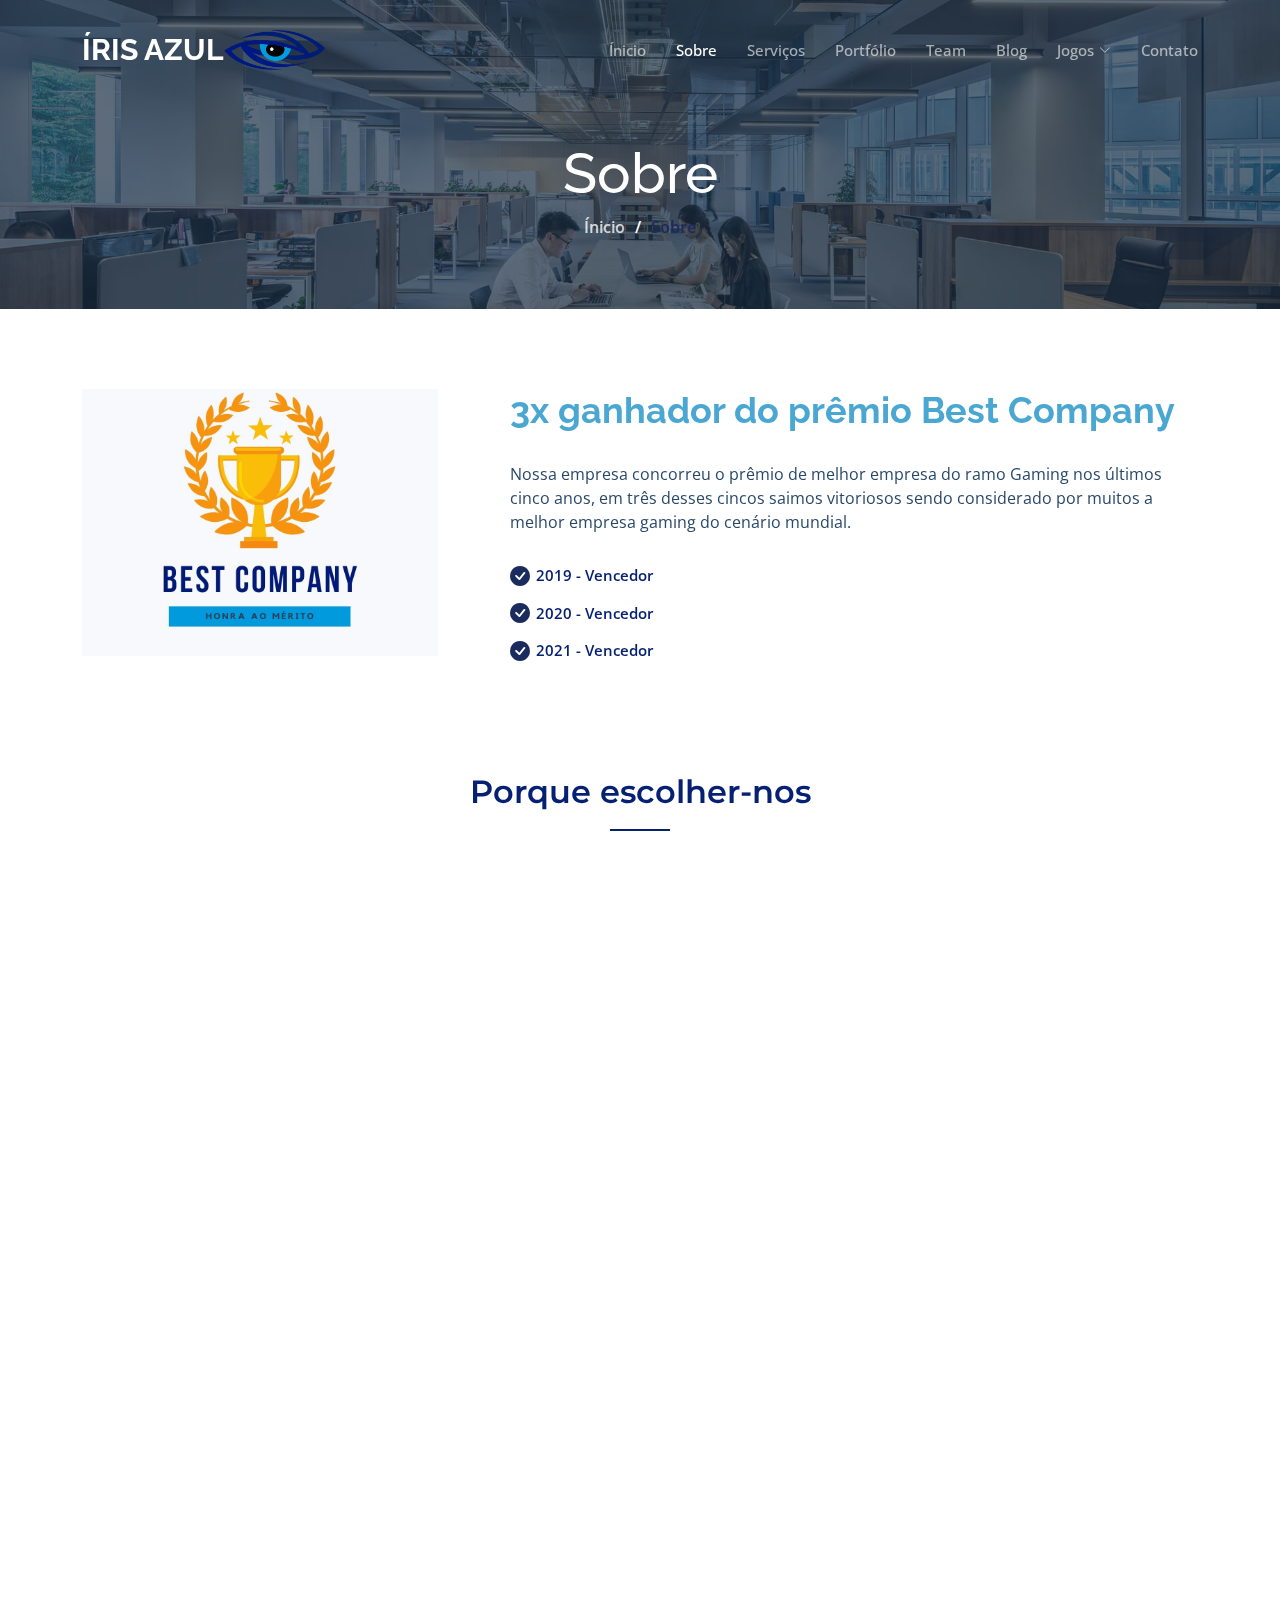
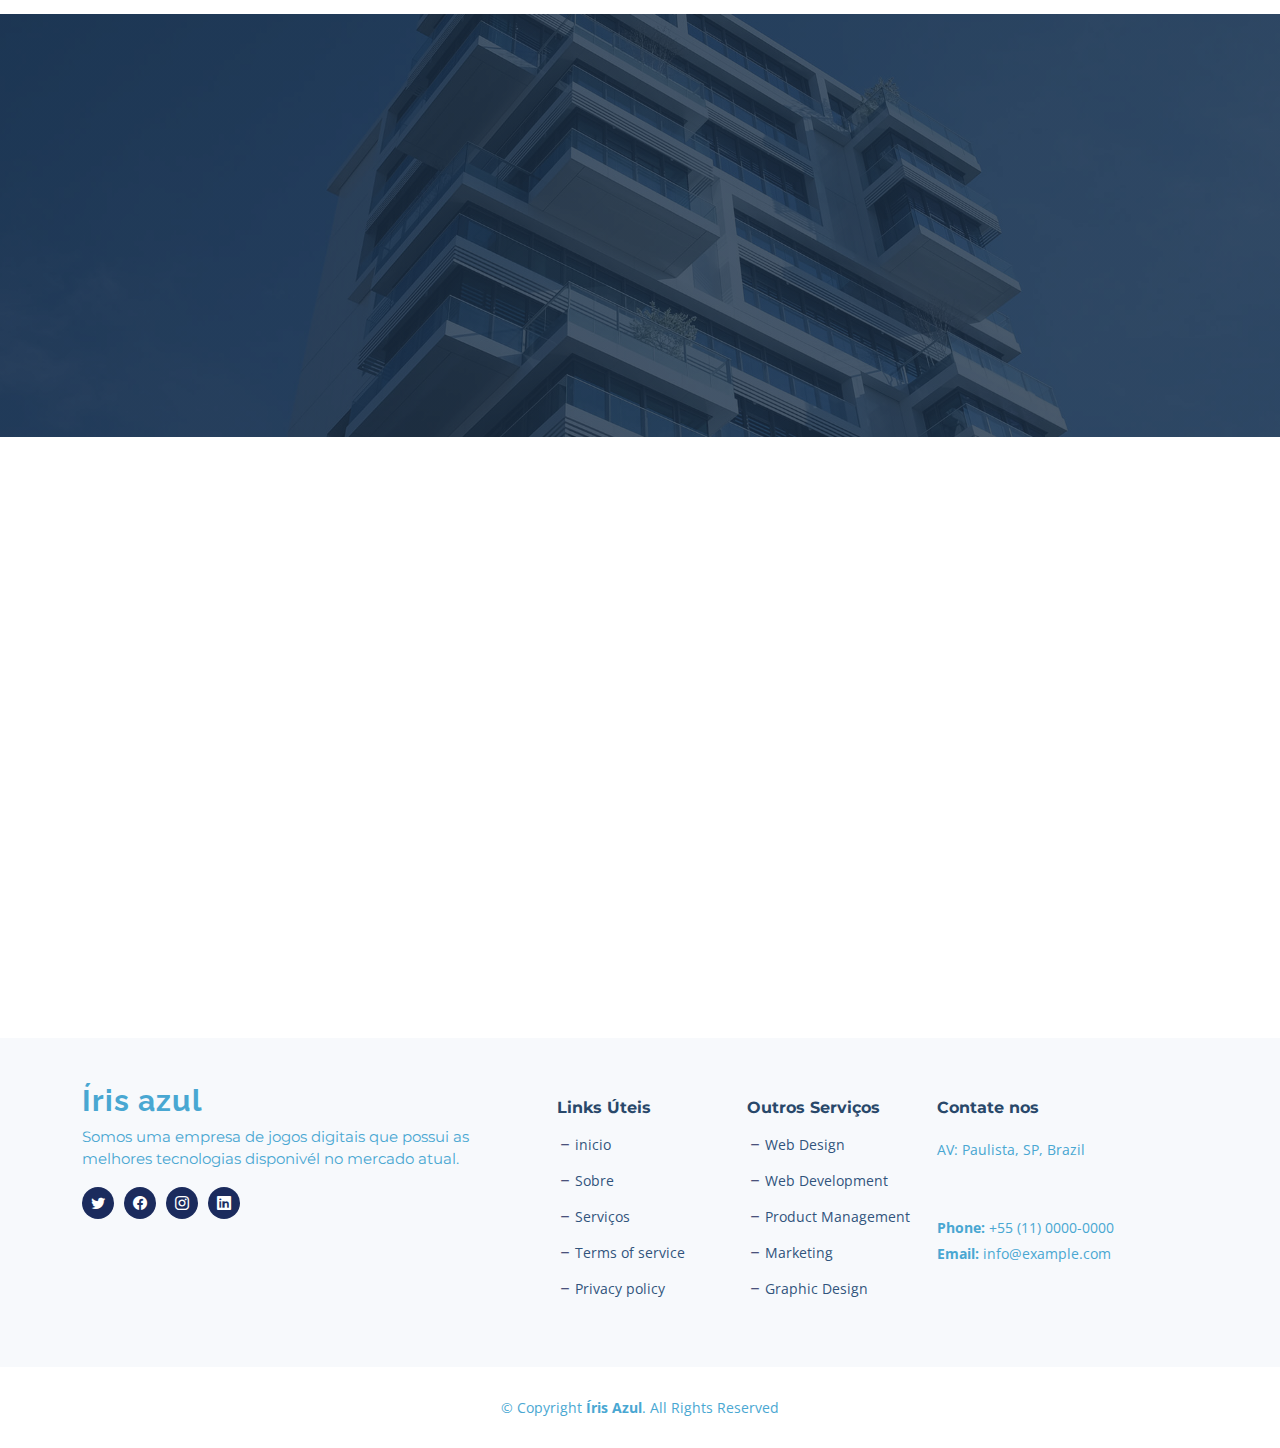
==== commit 953b2ac0: "commit" ====
--- a/about.html
+++ b/about.html
@@ -46,7 +46,7 @@
       <a href="index.html" class="logo d-flex align-items-center">
         <!-- Uncomment the line below if you also wish to use an image logo -->
         <!-- <img src="assets/img/logo.png" alt=""> -->
-        <h1 class="d-flex align-items-center">ÍRIS AZUL</h1><img src="/assets/img/logo-iris.png" alt="">
+        <h1 class="d-flex align-items-center">ÍRIS AZUL</h1><img src="/assets/img/logo-iris-8.png" alt="">
       </a>
 
       <i class="mobile-nav-toggle mobile-nav-show bi bi-list"></i>
